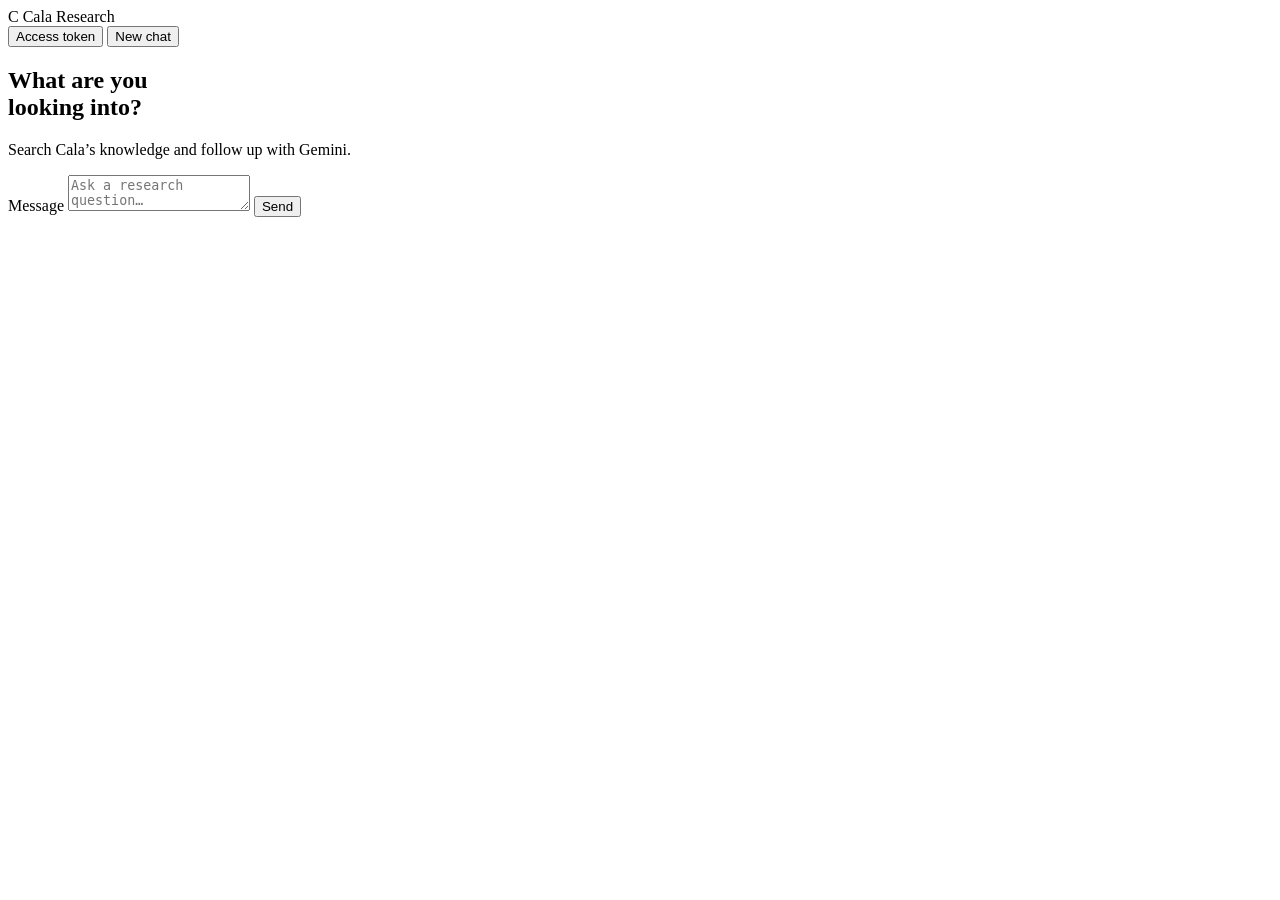
==== cala-gemini-agent/static/index.html @ dbf50478 "Add generated Cala Gemini agent project" ====
<!doctype html>
<html lang="en">
<head>
  <meta charset="utf-8">
  <meta name="viewport" content="width=device-width, initial-scale=1">
  <meta name="color-scheme" content="light">
  <title>Cala Research</title>
  <link rel="stylesheet" href="/static/style.css">
  <script src="/static/chat.js" defer></script>
</head>
<body>
  <header class="top">
    <div class="brand"><span class="mark" aria-hidden="true">C</span> Cala Research</div>
    <div class="actions">
      <button type="button" id="access">Access token</button>
      <button type="button" id="reset" class="outline">New chat</button>
    </div>
  </header>
  <main>
    <section id="welcome">
      <h1>What are you<br>looking into?</h1>
      <p>Search Cala’s knowledge and follow up with Gemini.</p>
    </section>
    <section id="transcript" aria-label="Conversation" aria-live="polite"></section>
    <div class="composer">
      <p id="error" role="alert" hidden></p>
      <p id="progress" role="status" hidden><span class="spinner" aria-hidden="true"></span><span id="progress-text"></span><span id="elapsed" aria-hidden="true"></span></p>
      <form id="chat">
        <label for="message" class="sr-only">Message</label>
        <textarea id="message" rows="2" maxlength="12000" required placeholder="Ask a research question…"></textarea>
        <button type="submit" id="send">Send</button>
      </form>
    </div>
  </main>
  <dialog id="login">
    <form method="dialog" id="token-form">
      <h2>Access token</h2>
      <label for="token">Enter the token provided by your administrator.</label>
      <input type="password" id="token" autocomplete="off" spellcheck="false">
      <div class="actions">
        <button type="submit" value="cancel">Cancel</button>
        <button type="submit" value="save" class="outline">Save</button>
      </div>
    </form>
  </dialog>
</body>
</html>
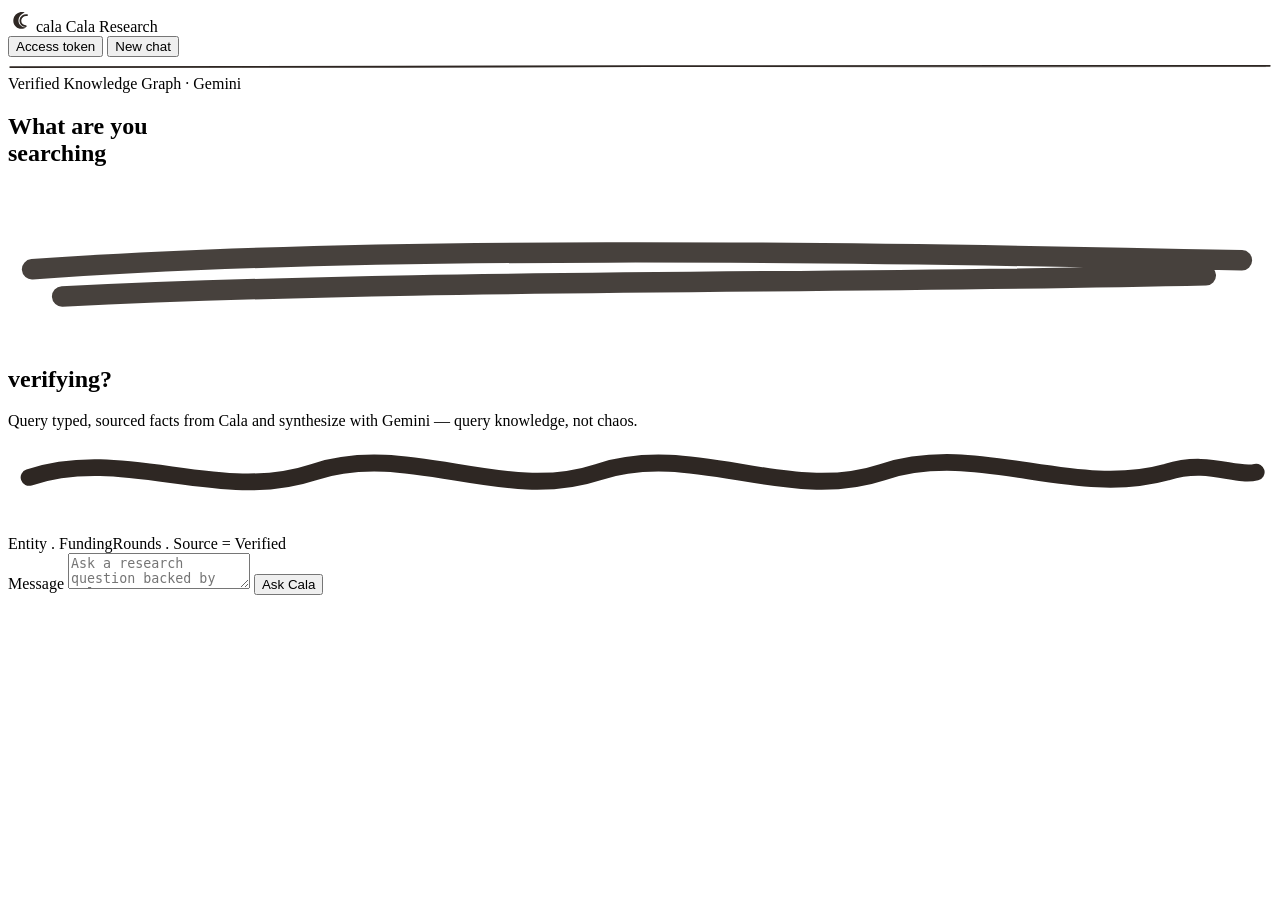
==== commit 230e14b2: "Apply CALA.AI brand design system to Slush graph and Cala Research UIs" ====
--- a/cala-gemini-agent/static/index.html
+++ b/cala-gemini-agent/static/index.html
@@ -4,42 +4,103 @@
   <meta charset="utf-8">
   <meta name="viewport" content="width=device-width, initial-scale=1">
   <meta name="color-scheme" content="light">
-  <title>Cala Research</title>
+  <title>Cala Research — Verified Knowledge Graph</title>
   <link rel="stylesheet" href="/static/style.css">
   <script src="/static/chat.js" defer></script>
 </head>
 <body>
-  <header class="top">
-    <div class="brand"><span class="mark" aria-hidden="true">C</span> Cala Research</div>
-    <div class="actions">
-      <button type="button" id="access">Access token</button>
-      <button type="button" id="reset" class="outline">New chat</button>
+  <header class="top-shell">
+    <div class="top">
+      <div class="brand">
+        <svg class="brand-emblem" width="24" height="24" viewBox="0 0 28 28" fill="none" xmlns="http://www.w3.org/2000/svg" aria-hidden="true">
+          <path d="M19.5 5.2C14.2 3.4 8.2 6.4 6.6 11.9C5.0 17.4 8.2 22.9 13.8 24.1C16.4 24.7 19.1 24.0 21.1 22.4C17.2 22.9 13.3 20.4 12.4 16.3C11.4 11.8 14.4 7.3 19.5 5.2Z" fill="#2e2723"/>
+          <path d="M22.2 8.4C18.4 7.8 14.9 10.5 14.5 14.3C14.1 18.0 16.9 21.1 20.7 21.2" stroke="#2e2723" stroke-width="2.1" stroke-linecap="round"/>
+        </svg>
+        <span class="brand-wordmark">cala</span>
+        <span class="brand-pill">Cala Research</span>
+      </div>
+      <div class="actions">
+        <button type="button" id="access" class="btn-ghost">Access token</button>
+        <button type="button" id="reset" class="btn-primary">New chat</button>
+      </div>
+    </div>
+    <div class="ink-divider-wrap">
+      <svg viewBox="0 0 1152 8" fill="none" xmlns="http://www.w3.org/2000/svg" class="ink-divider" aria-hidden="true" preserveAspectRatio="none">
+        <path d="M2 4.6C185 3.1 392 5.4 584 3.8C776 2.3 968 4.9 1150 3.5" stroke="#2e2723" stroke-width="1.65" stroke-linecap="round"/>
+        <path d="M14 5.1C240 4.2 510 3.4 820 4.6C960 5.1 1080 3.9 1146 4.2" stroke="#2e2723" stroke-width="0.75" stroke-opacity="0.45" stroke-linecap="round"/>
+      </svg>
     </div>
   </header>
+
   <main>
     <section id="welcome">
-      <h1>What are you<br>looking into?</h1>
-      <p>Search Cala’s knowledge and follow up with Gemini.</p>
+      <div class="eyebrow">
+        <span class="eyebrow-dot" aria-hidden="true"></span>
+        Verified Knowledge Graph · Gemini
+      </div>
+      <h1>
+        What are you<br>
+        <span class="strike-wrap">
+          searching
+          <svg viewBox="0 0 210 32" fill="none" xmlns="http://www.w3.org/2000/svg" class="strike-svg" aria-hidden="true">
+            <path d="M4 17C58 13 138 14 205 15.5M9 21.5C72 18.5 135 19.5 199 18" stroke="#2e2723" stroke-width="3.4" stroke-linecap="round" stroke-opacity="0.88"/>
+          </svg>
+        </span>
+        <span class="accent-verb">verifying?</span>
+      </h1>
+      <p class="subtitle">
+        Query typed, sourced facts from Cala and synthesize with Gemini —
+        <span class="hand-callout">
+          query knowledge, not chaos.
+          <svg viewBox="0 0 240 16" fill="none" xmlns="http://www.w3.org/2000/svg" class="squiggle-svg" aria-hidden="true" preserveAspectRatio="none">
+            <path d="M4 9C22 3 40 14 58 8C76 2 94 14 112 8C130 2 148 14 166 8C184 2 202 13 220 8C228 5.5 233 9 237 8" stroke="#2e2723" stroke-width="3.2" stroke-linecap="round"/>
+          </svg>
+        </span>
+      </p>
+
+      <div class="query-chain" aria-hidden="true">
+        <span class="query-segment">
+          <span class="query-keycap"><span class="query-face">Entity</span><span class="query-shadow"></span></span>
+          <span class="query-dot">.</span>
+        </span>
+        <span class="query-segment">
+          <span class="query-keycap"><span class="query-face">FundingRounds</span><span class="query-shadow"></span></span>
+          <span class="query-dot">.</span>
+        </span>
+        <span class="query-segment">
+          <span class="query-keycap">
+            <span class="query-face">Source <span class="query-op">=</span> <span class="query-val">Verified</span></span>
+            <span class="query-shadow"></span>
+          </span>
+        </span>
+      </div>
     </section>
+
     <section id="transcript" aria-label="Conversation" aria-live="polite"></section>
+
     <div class="composer">
       <p id="error" role="alert" hidden></p>
-      <p id="progress" role="status" hidden><span class="spinner" aria-hidden="true"></span><span id="progress-text"></span><span id="elapsed" aria-hidden="true"></span></p>
+      <p id="progress" role="status" hidden>
+        <span class="spinner" aria-hidden="true"></span>
+        <span id="progress-text"></span>
+        <span id="elapsed" aria-hidden="true"></span>
+      </p>
       <form id="chat">
         <label for="message" class="sr-only">Message</label>
-        <textarea id="message" rows="2" maxlength="12000" required placeholder="Ask a research question…"></textarea>
-        <button type="submit" id="send">Send</button>
+        <textarea id="message" rows="2" maxlength="12000" required placeholder="Ask a research question backed by Cala provenance…"></textarea>
+        <button type="submit" id="send">Ask Cala</button>
       </form>
     </div>
   </main>
+
   <dialog id="login">
     <form method="dialog" id="token-form">
       <h2>Access token</h2>
       <label for="token">Enter the token provided by your administrator.</label>
       <input type="password" id="token" autocomplete="off" spellcheck="false">
       <div class="actions">
-        <button type="submit" value="cancel">Cancel</button>
-        <button type="submit" value="save" class="outline">Save</button>
+        <button type="submit" value="cancel" class="btn-ghost">Cancel</button>
+        <button type="submit" value="save" class="btn-primary">Save</button>
       </div>
     </form>
   </dialog>
